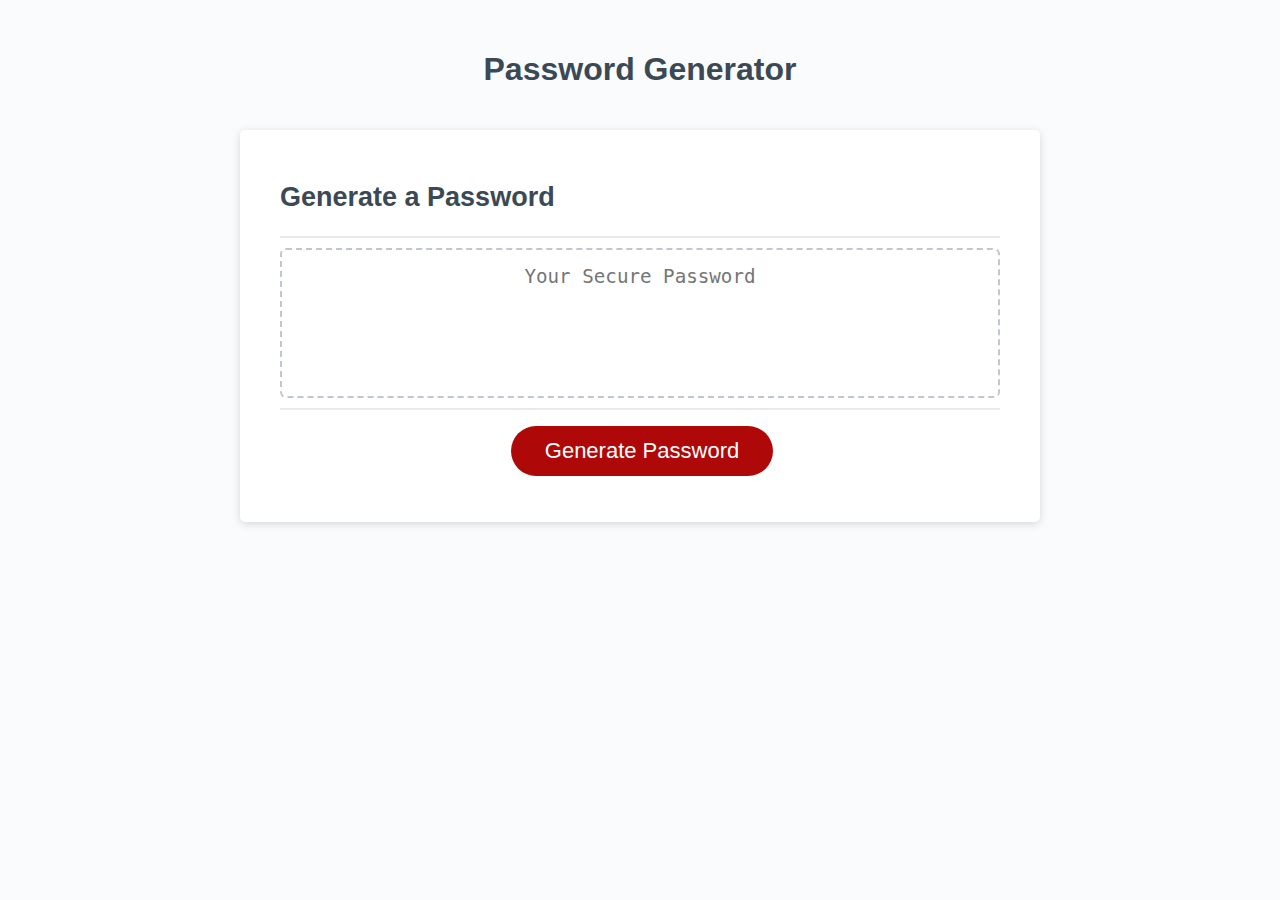
==== index.html @ 70ed6fdf "added starter code" ====
<!DOCTYPE html>
<html lang="en">
  <head>
    <meta charset="UTF-8" />
    <meta name="viewport" content="width=device-width, initial-scale=1.0" />
    <meta http-equiv="X-UA-Compatible" content="ie=edge" />
    <title>Coding Quizlet</title>
    <link rel="stylesheet" href="assets/style.css" />
  </head>
  <body>
    <div class="wrapper">
      <header>
        <h1>Password Generator</h1>
      </header>
      <div class="card">
        <div class="card-header">
          <h2>Generate a Password</h2>
        </div>
        <div class="card-body">
          <textarea
            readonly
            id="password"
            placeholder="Your Secure Password"
            aria-label="Generated Password"
          ></textarea>
        </div>
        <div class="card-footer">
          <button id="generate" class="btn">Generate Password</button>
        </div>
      </div>
    </div>
    <script src="assets/script.js"></script>
  </body>
</html>
---- assets/style.css ----
*,
*::before,
*::after {
  box-sizing: border-box;
}

html,
body,
.wrapper {
  height: 100%;
  margin: 0;
  padding: 0;
}

body {
  font-family: sans-serif;
  background-color: #f9fbfd;
}

.wrapper {
  padding-top: 30px;
  padding-left: 20px;
  padding-right: 20px;
}

header {
  text-align: center;
  padding: 20px;
  padding-top: 0px;
  color: hsl(206, 17%, 28%);
}

.card {
  background-color: hsl(0, 0%, 100%);
  border-radius: 5px;
  border-width: 1px;
  box-shadow: rgba(0, 0, 0, 0.15) 0px 2px 8px 0px;
  color: hsl(206, 17%, 28%);
  font-size: 18px;
  margin: 0 auto;
  max-width: 800px;
  padding: 30px 40px;
}

.card-header::after {
  content: " ";
  display: block;
  width: 100%;
  background: #e7e9eb;
  height: 2px;
}

.card-body {
  min-height: 100px;
}

.card-footer {
  text-align: center;
}

.card-footer::before {
  content: " ";
  display: block;
  width: 100%;
  background: #e7e9eb;
  height: 2px;
}

.card-footer::after {
  content: " ";
  display: block;
  clear: both;
}

.btn {
  border: none;
  background-color: hsl(360, 91%, 36%);
  border-radius: 25px;
  box-shadow: rgba(0, 0, 0, 0.1) 0px 1px 6px 0px rgba(0, 0, 0, 0.2) 0px 1px 1px
    0px;
  color: hsl(0, 0%, 100%);
  display: inline-block;
  font-size: 22px;
  line-height: 22px;
  margin: 16px 16px 16px 20px;
  padding: 14px 34px;
  text-align: center;
  cursor: pointer;
}

button[disabled] {
  cursor: default;
  background: #c0c7cf;
}

.float-right {
  float: right;
}

#password {
  -webkit-appearance: none;
  -moz-appearance: none;
  appearance: none;
  border: none;
  display: block;
  width: 100%;
  padding-top: 15px;
  padding-left: 15px;
  padding-right: 15px;
  padding-bottom: 85px;
  font-size: 1.2rem;
  text-align: center;
  margin-top: 10px;
  margin-bottom: 10px;
  border: 2px dashed #c0c7cf;
  border-radius: 6px;
  resize: none;
  overflow: hidden;
}

@media (max-width: 690px) {
  .btn {
    font-size: 1rem;
    margin: 16px 0px 0px 0px;
    padding: 10px 15px;
  }

  #password {
    font-size: 1rem;
  }
}

@media (max-width: 500px) {
  .btn {
    font-size: 0.8rem;
  }
}
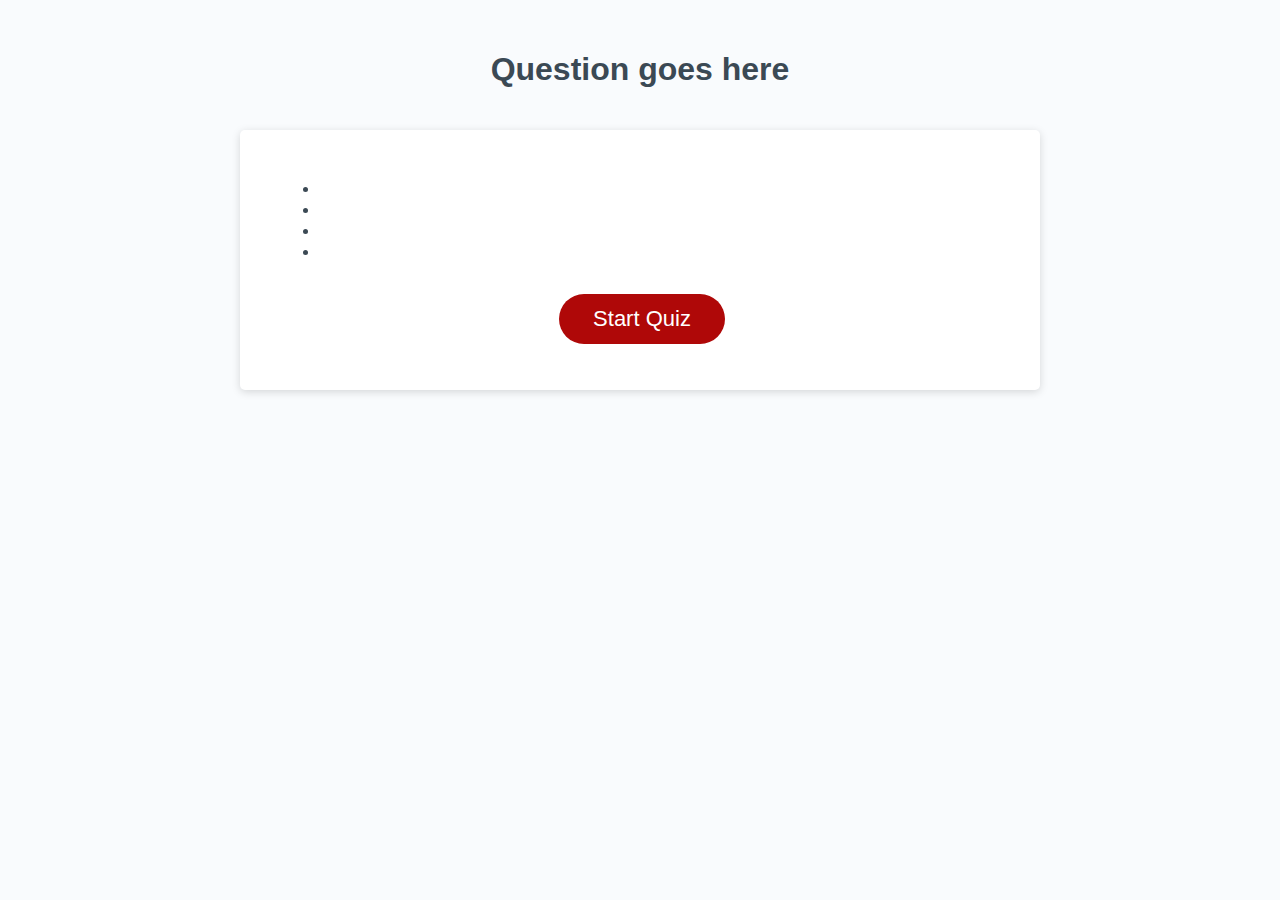
==== commit ae3217a8: "pseudocode and beginning javascript" ====
--- a/index.html
+++ b/index.html
@@ -11,22 +11,19 @@
   <body>
     <div class="wrapper">
       <header>
-        <h1>Password Generator</h1>
+        <h1 class="questionHere">Question goes here</h1>
       </header>
       <div class="card">
-        <div class="card-header">
-          <h2>Generate a Password</h2>
+        <div class="card-body">
+            <ul class="choices">
+                <li class="choice1"></li>
+                <li class="choice2"></li>
+                <li class="choice3"></li>
+                <li class="choice4"></li>
+            </ul>
         </div>
-        <div class="card-body">
-          <textarea
-            readonly
-            id="password"
-            placeholder="Your Secure Password"
-            aria-label="Generated Password"
-          ></textarea>
-        </div>
-        <div class="card-footer">
-          <button id="generate" class="btn">Generate Password</button>
+        <div class="start-button">
+          <button id="generate" class="btn">Start Quiz</button>
         </div>
       </div>
     </div>
--- a/assets/style.css
+++ b/assets/style.css
@@ -54,7 +54,7 @@
   min-height: 100px;
 }
 
-.card-footer {
+.start-button {
   text-align: center;
 }
 
@@ -97,7 +97,7 @@
   float: right;
 }
 
-#password {
+/* #password {
   -webkit-appearance: none;
   -moz-appearance: none;
   appearance: none;
@@ -116,7 +116,7 @@
   border-radius: 6px;
   resize: none;
   overflow: hidden;
-}
+} */
 
 @media (max-width: 690px) {
   .btn {
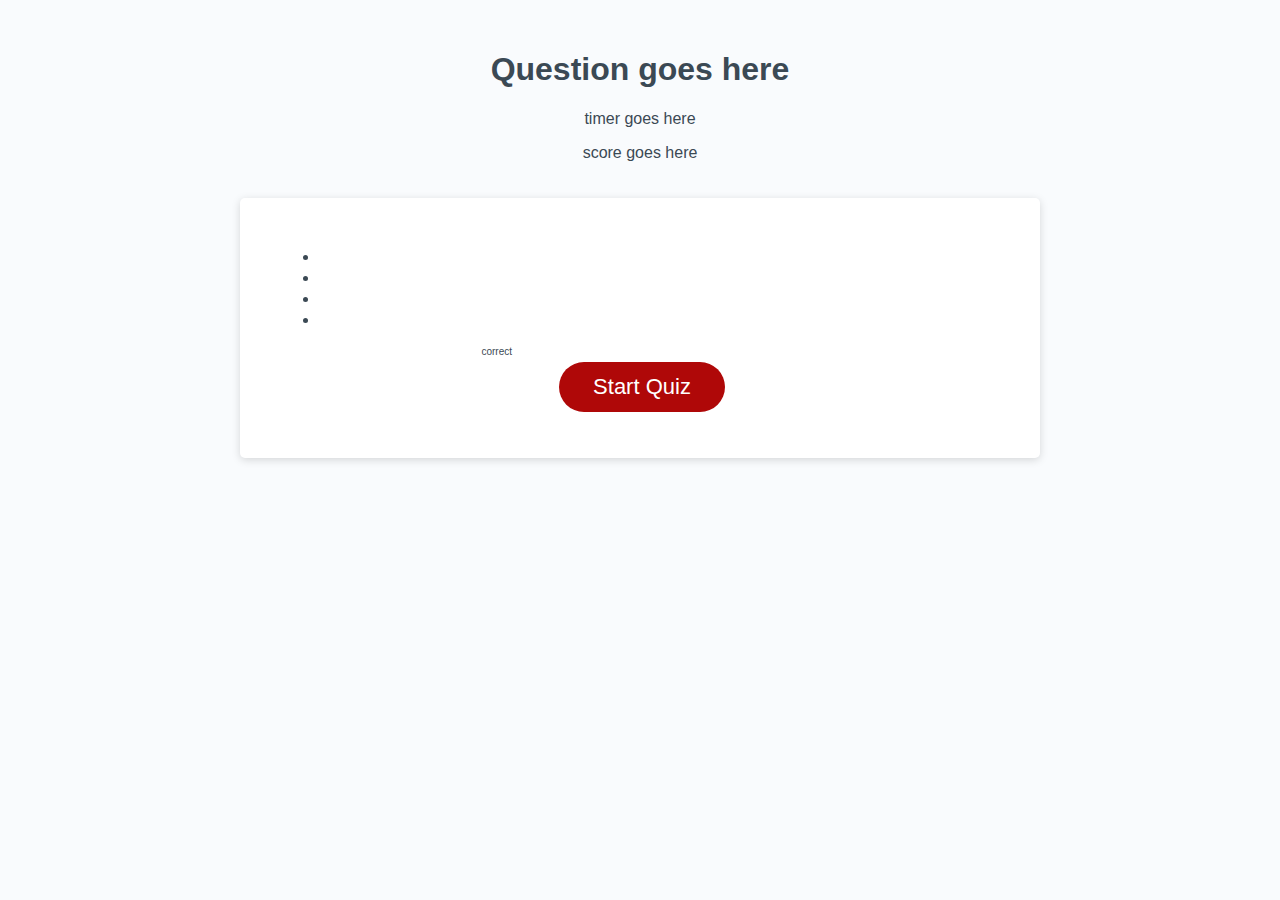
==== commit 35651600: "added additional variables corresponding to on page elements and added code referencing those elemen" ====
--- a/index.html
+++ b/index.html
@@ -12,6 +12,8 @@
     <div class="wrapper">
       <header>
         <h1 class="questionHere">Question goes here</h1>
+        <p class="timer-el">timer goes here</p>
+        <p class="score-el">score goes here</p>
       </header>
       <div class="card">
         <div class="card-body">
@@ -23,7 +25,8 @@
             </ul>
         </div>
         <div class="start-button">
-          <button id="generate" class="btn">Start Quiz</button>
+          <span class="answer-state">correct</span>
+          <button class="btn">Start Quiz</button>
         </div>
       </div>
     </div>
--- a/assets/style.css
+++ b/assets/style.css
@@ -55,7 +55,9 @@
 }
 
 .start-button {
+  display: flex;
   text-align: center;
+  justify-content: center;
 }
 
 .card-footer::before {
@@ -88,7 +90,13 @@
   cursor: pointer;
 }
 
-button[disabled] {
+.answer-state {
+  font-size: 10px;
+  position: absolute;
+  right: 60%;
+}
+
+button{
   cursor: default;
   background: #c0c7cf;
 }
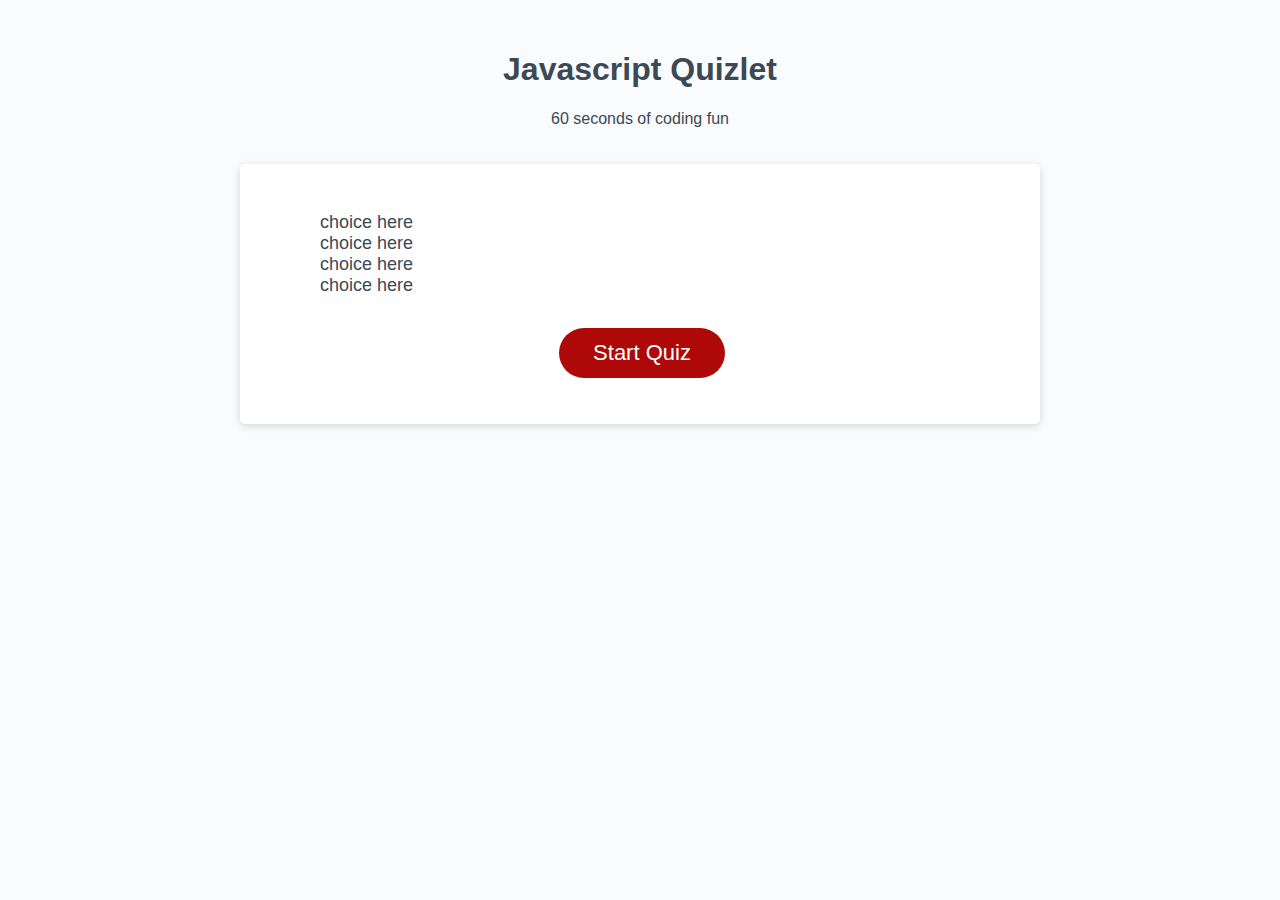
==== commit fcc57377: "fixing quiz timer and making sure the first question is properly called" ====
--- a/index.html
+++ b/index.html
@@ -11,17 +11,17 @@
   <body>
     <div class="wrapper">
       <header>
-        <h1 class="questionHere">Question goes here</h1>
-        <p class="timer-el">timer goes here</p>
-        <p class="score-el">score goes here</p>
+        <h1 class="questionHere">Javascript Quizlet</h1>
+        <p class="timer-el">60 seconds of coding fun</p>
+        <p class="score-el">0</p>
       </header>
       <div class="card">
         <div class="card-body">
             <ul class="choices">
-                <li class="choice1"></li>
-                <li class="choice2"></li>
-                <li class="choice3"></li>
-                <li class="choice4"></li>
+                <li class="choice1">choice here</li>
+                <li class="choice2">choice here</li>
+                <li class="choice3">choice here</li>
+                <li class="choice4">choice here</li>
             </ul>
         </div>
         <div class="start-button">
--- a/assets/style.css
+++ b/assets/style.css
@@ -30,6 +30,10 @@
   color: hsl(206, 17%, 28%);
 }
 
+.score-el {
+  display: none;
+}
+
 .card {
   background-color: hsl(0, 0%, 100%);
   border-radius: 5px;
@@ -52,6 +56,11 @@
 
 .card-body {
   min-height: 100px;
+}
+
+.choices {
+  /* display: none; */
+  list-style-type: none;
 }
 
 .start-button {
@@ -94,6 +103,7 @@
   font-size: 10px;
   position: absolute;
   right: 60%;
+  display: none;
 }
 
 button{
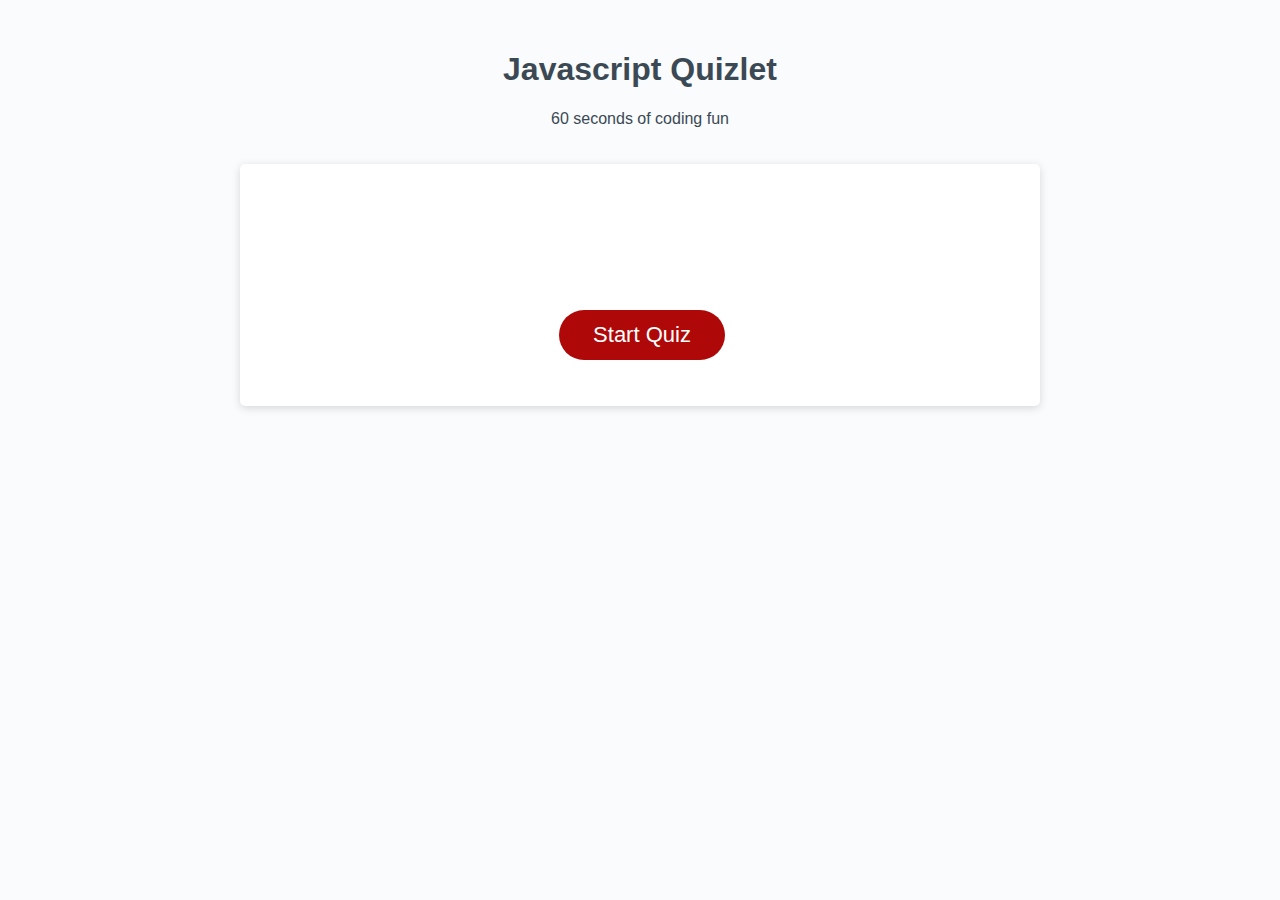
==== commit fa0465ef: "changed truth attribute to store strings not booleans and created javascript file for the scoreboard" ====
--- a/index.html
+++ b/index.html
@@ -25,7 +25,7 @@
             </ul>
         </div>
         <div class="start-button">
-          <span class="answer-state">correct</span>
+          <span class="answer-state"></span>
           <button class="btn">Start Quiz</button>
         </div>
       </div>
--- a/assets/style.css
+++ b/assets/style.css
@@ -59,7 +59,7 @@
 }
 
 .choices {
-  /* display: none; */
+  display: none;
   list-style-type: none;
 }
 
@@ -103,7 +103,6 @@
   font-size: 10px;
   position: absolute;
   right: 60%;
-  display: none;
 }
 
 button{
